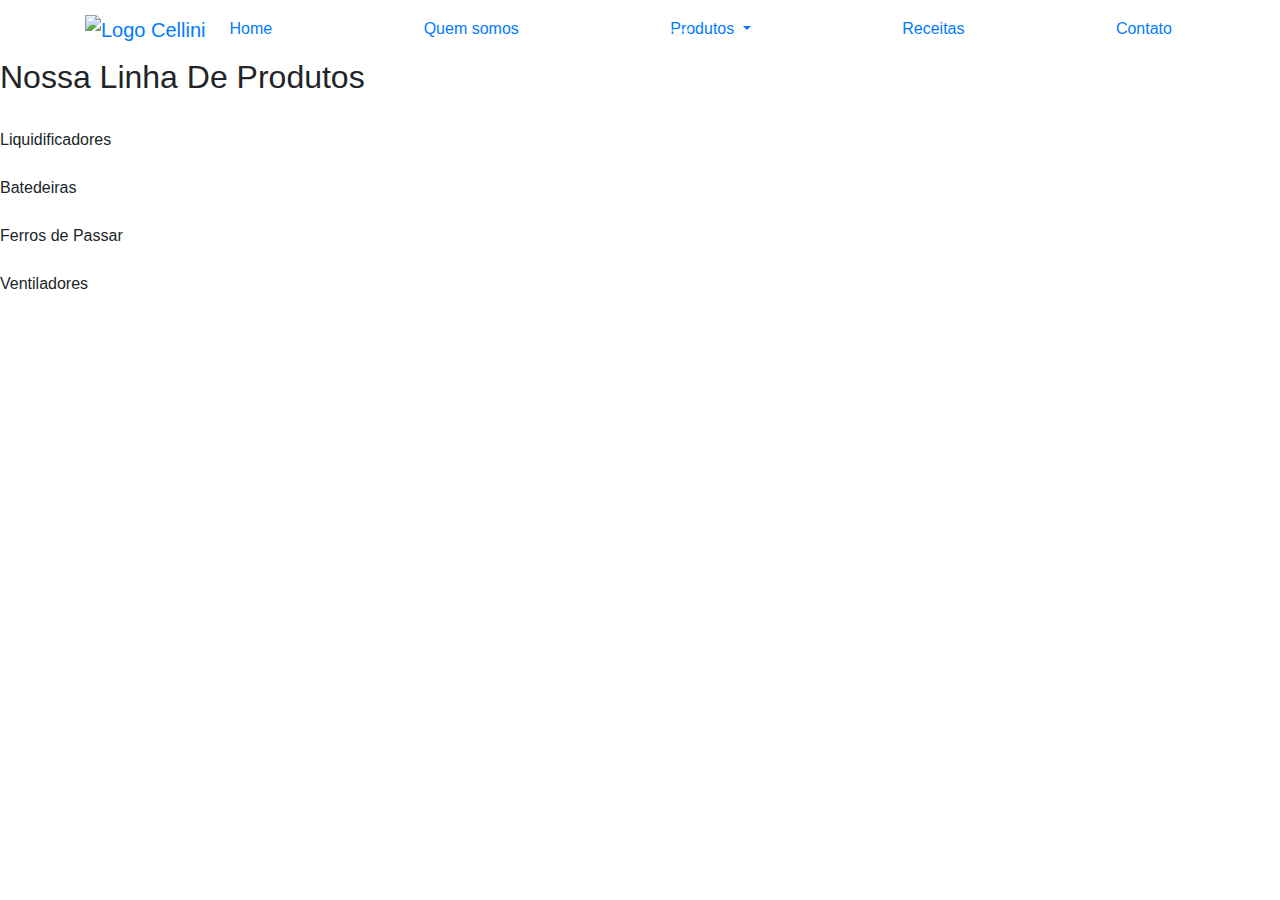
==== index.html @ ca244614 "adding the index of the website" ====
<!DOCTYPE html>
<html lang="en">
  <head>
    <meta charset="UTF-8" />
    <meta name="viewport" content="width=device-width, initial-scale=1.0" />
    <meta http-equiv="X-UA-Compatible" content="ie=edge" />
    <title>Cellini</title>
    <!-- <==== bootstrap links ====> -->
    <link
      rel="stylesheet"
      href="https://stackpath.bootstrapcdn.com/bootstrap/4.3.1/css/bootstrap.min.css"
      integrity="sha384-ggOyR0iXCbMQv3Xipma34MD+dH/1fQ784/j6cY/iJTQUOhcWr7x9JvoRxT2MZw1T"
      crossorigin="anonymous"
    />
    <script
      defer
      src="https://code.jquery.com/jquery-3.3.1.slim.min.js"
      integrity="sha384-q8i/X+965DzO0rT7abK41JStQIAqVgRVzpbzo5smXKp4YfRvH+8abtTE1Pi6jizo"
      crossorigin="anonymous"
    ></script>
    <script
      defer
      src="https://cdnjs.cloudflare.com/ajax/libs/popper.js/1.14.7/umd/popper.min.js"
      integrity="sha384-UO2eT0CpHqdSJQ6hJty5KVphtPhzWj9WO1clHTMGa3JDZwrnQq4sF86dIHNDz0W1"
      crossorigin="anonymous"
    ></script>
    <script
      defer
      src="https://stackpath.bootstrapcdn.com/bootstrap/4.3.1/js/bootstrap.min.js"
      integrity="sha384-JjSmVgyd0p3pXB1rRibZUAYoIIy6OrQ6VrjIEaFf/nJGzIxFDsf4x0xIM+B07jRM"
      crossorigin="anonymous"
    ></script>
    <!-- <==== custom css link ====> -->
    <link rel="stylesheet" href="./assets/css/styles.css" />
  </head>
  <body class="d-flex flex-column h-100">
    <header>
      <nav class="c-nav navbar navbar-expand-lg">
        <div class="container d-flex justify-content-between">
          <a class="navbar-brand" href="#">
            <img src="./assets/img/logo.png" alt="Logo Cellini" height="150" />
          </a>
          <button
            class="navbar-toggler border-0"
            type="button"
            data-toggle="collapse"
            data-target="#navbarNavDropdown"
            aria-controls="navbarNavDropdown"
            aria-expanded="false"
            aria-label="Toggle navigation"
          >
            <span>&#9776;</span>
          </button>
          <div class="collapse navbar-collapse" id="navbarNavDropdown">
            <ul class="navbar-nav col-12 d-flex justify-content-between">
              <li class="nav-item">
                <a class="nav-link c-nav__li c-nav__li--active" href="#"
                  >Home</a
                >
              </li>
              <li class="nav-item">
                <a class="nav-link c-nav__li" href="#"
                  ><nobr>Quem somos</nobr></a
                >
              </li>
              <li class="nav-item dropdown">
                <a
                  class="nav-link c-nav__li dropdown-toggle"
                  href="#"
                  id="navbarDropdownMenuLink"
                  role="button"
                  data-toggle="dropdown"
                  aria-haspopup="true"
                  aria-expanded="false"
                >
                  Produtos
                </a>
                <div
                  class="c-nav__dropdown dropdown-menu p-0"
                  aria-labelledby="navbarDropdownMenuLink"
                >
                  <a class="dropdown-item" href="#">Liquidificadores</a>
                  <a class="dropdown-item" href="#">Batedeiras</a>
                  <a class="dropdown-item" href="#">Ferros de passar</a>
                  <a class="dropdown-item" href="#">Ventiladores</a>
                </div>
              </li>
              <li class="nav-item">
                <a class="nav-link c-nav__li" href="#">Receitas</a>
              </li>
              <li class="nav-item">
                <a class="nav-link c-nav__li" href="#">Contato</a>
              </li>
            </ul>
          </div>
        </div>
      </nav>
    </header>

    <!-- Begin page content -->
    <main role="main" class="flex-shrink-0">
      <!-- Carousel section -->
      <div
        id="carouselExampleIndicators"
        class="carousel slide"
        data-ride="carousel"
      >
        <ol class="carousel-indicators">
          <li
            data-target="#carouselExampleIndicators"
            data-slide-to="0"
            class="active"
          ></li>
          <li data-target="#carouselExampleIndicators" data-slide-to="1"></li>
          <li data-target="#carouselExampleIndicators" data-slide-to="2"></li>
        </ol>
        <div class="carousel-inner">
          <div class="carousel-item active">
            <img
              src="http://www.pontofrio-imagens.com.br/HotSite/2017/mundo-dos-eletrodomesticos/img/banner-facebook.jpg"
              class="d-block w-100"
              alt=""
            />
          </div>
          <div class="carousel-item">
            <img
              src="http://www.pontofrio-imagens.com.br/HotSite/2017/mundo-dos-eletrodomesticos/img/banner-facebook.jpg"
              class="d-block w-100"
              alt=""
            />
          </div>
          <div class="carousel-item">
            <img
              src="http://www.pontofrio-imagens.com.br/HotSite/2017/mundo-dos-eletrodomesticos/img/banner-facebook.jpg"
              class="d-block w-100"
              alt=""
            />
          </div>
        </div>
        <a
          class="carousel-control-prev"
          href="#carouselExampleIndicators"
          role="button"
          data-slide="prev"
        >
          <span class="carousel-control-prev-icon" aria-hidden="true"></span>
          <span class="sr-only">Previous</span>
        </a>
        <a
          class="carousel-control-next"
          href="#carouselExampleIndicators"
          role="button"
          data-slide="next"
        >
          <span class="carousel-control-next-icon" aria-hidden="true"></span>
          <span class="sr-only">Next</span>
        </a>
      </div>
      <!-- Main products section -->
      <div class="c-main-products--container">
        <h2>Nossa Linha De Produtos</h2>
        <div class="c-main-products-container__products">
          <div class="c-main-products-container__products-item">
            <img
              src="https://png.pngtree.com/element_origin_min_pic/16/11/14/ccdf5e197789512134814c6ae2e4e44b.jpg"
              alt=""
            />
            <footer>Liquidificadores</footer>
          </div>
          <div class="c-main-products-container__products-item">
            <img
              src="https://png.pngtree.com/element_origin_min_pic/16/11/14/ccdf5e197789512134814c6ae2e4e44b.jpg"
              alt=""
            />
            <footer>Batedeiras</footer>
          </div>
          <div class="c-main-products-container__products-item">
            <img
              src="https://png.pngtree.com/element_origin_min_pic/16/11/14/ccdf5e197789512134814c6ae2e4e44b.jpg"
              alt=""
            />
            <footer>Ferros de Passar</footer>
          </div>
          <div class="c-main-products-container__products-item">
            <img
              src="https://png.pngtree.com/element_origin_min_pic/16/11/14/ccdf5e197789512134814c6ae2e4e44b.jpg"
              alt=""
            />
            <footer>Ventiladores</footer>
          </div>
        </div>
      </div>
    </main>

    <!-- <footer class="footer mt-auto py-3">
      <div class="container">
        <span class="text-muted">Place sticky footer content here.</span>
      </div>
    </footer> -->
  </body>
</html>
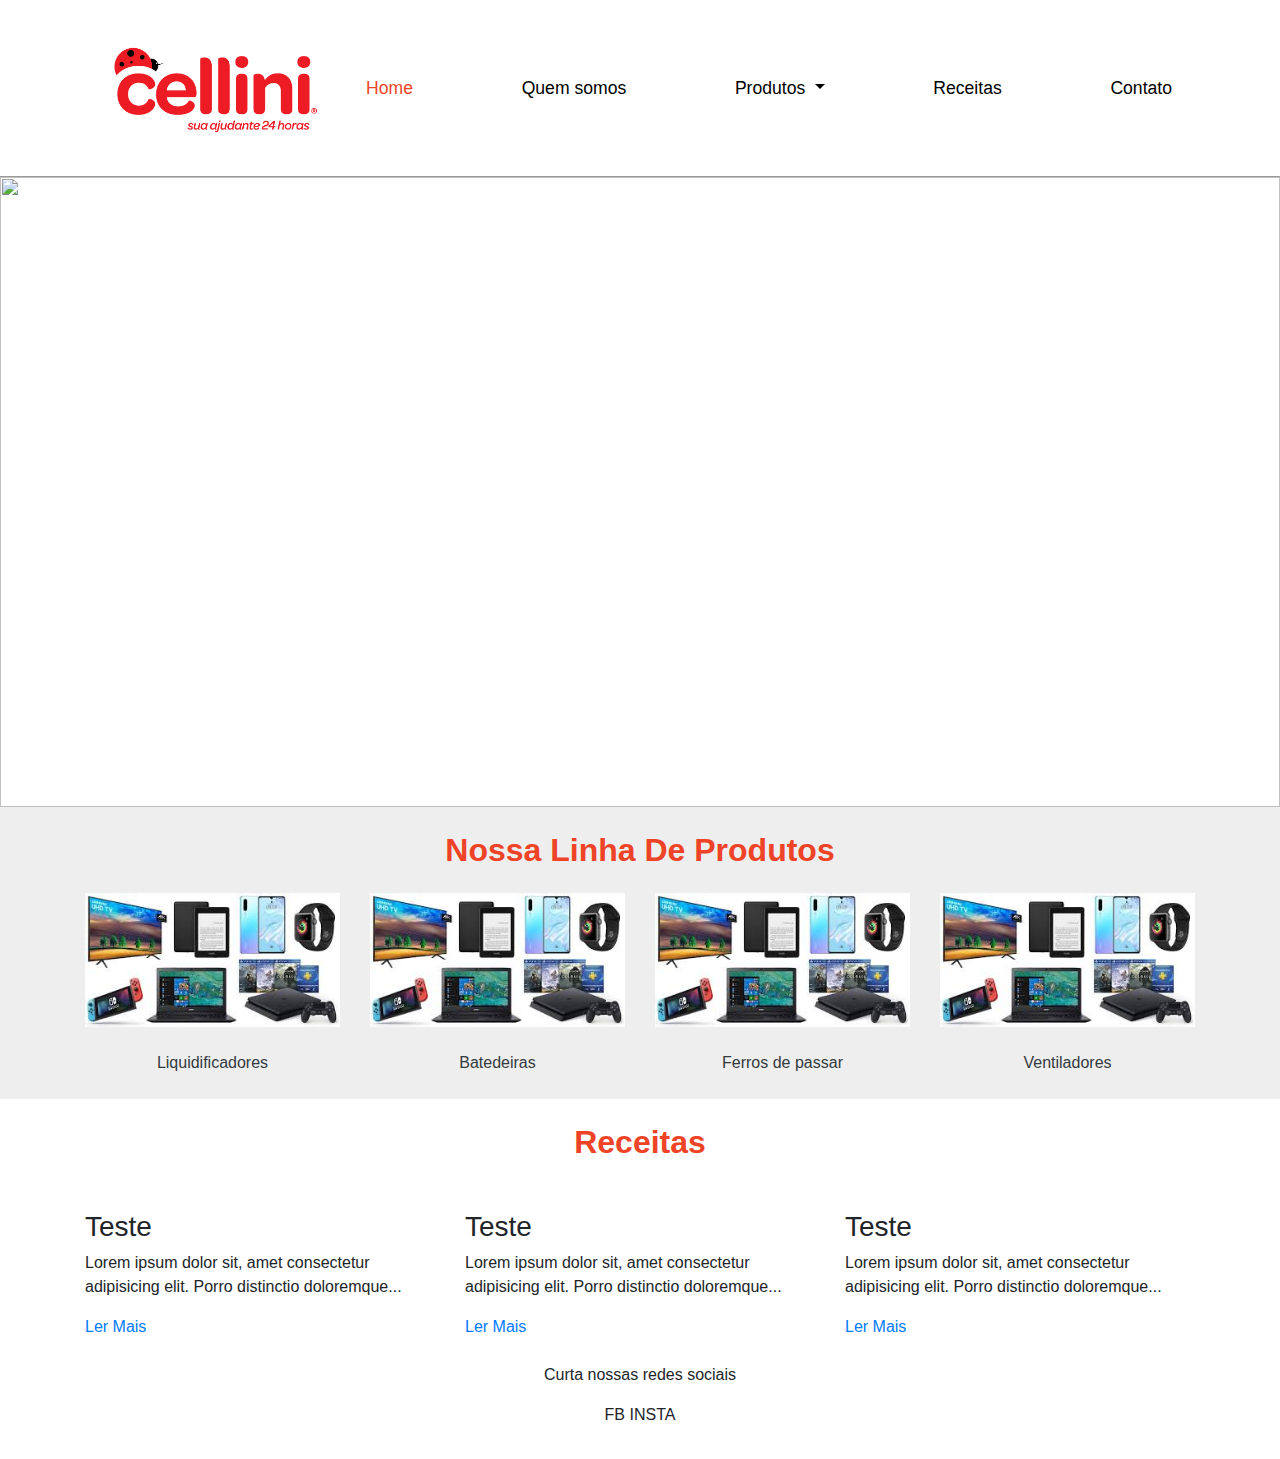
==== commit 2e51964f: "home mockup finished" ====
--- a/index.html
+++ b/index.html
@@ -157,45 +157,103 @@
         </a>
       </div>
       <!-- Main products section -->
-      <div class="c-main-products--container">
-        <h2>Nossa Linha De Produtos</h2>
-        <div class="c-main-products-container__products">
-          <div class="c-main-products-container__products-item">
-            <img
-              src="https://png.pngtree.com/element_origin_min_pic/16/11/14/ccdf5e197789512134814c6ae2e4e44b.jpg"
-              alt=""
-            />
-            <footer>Liquidificadores</footer>
-          </div>
-          <div class="c-main-products-container__products-item">
-            <img
-              src="https://png.pngtree.com/element_origin_min_pic/16/11/14/ccdf5e197789512134814c6ae2e4e44b.jpg"
-              alt=""
-            />
-            <footer>Batedeiras</footer>
-          </div>
-          <div class="c-main-products-container__products-item">
-            <img
-              src="https://png.pngtree.com/element_origin_min_pic/16/11/14/ccdf5e197789512134814c6ae2e4e44b.jpg"
-              alt=""
-            />
-            <footer>Ferros de Passar</footer>
-          </div>
-          <div class="c-main-products-container__products-item">
-            <img
-              src="https://png.pngtree.com/element_origin_min_pic/16/11/14/ccdf5e197789512134814c6ae2e4e44b.jpg"
-              alt=""
-            />
-            <footer>Ventiladores</footer>
-          </div>
-        </div>
+      <div class="c-main-products p-4">
+        <h2 class="text-center mb-4">Nossa Linha De Produtos</h2>
+        <div class="container">
+          <div class="row">
+            <a href="#" class="col-md-3 col-sm-12">
+              <img
+                src="[data-uri]"
+                alt=""
+                class="w-100"
+              />
+              <footer class="text-center mt-4 text-dark">Liquidificadores</footer>
+            </a>
+            <a href="#" class="col-md-3 col-sm-12">
+              <img
+                src="[data-uri]"
+                alt=""
+                class="w-100"
+              />
+              <footer class="text-center mt-4 text-dark">Batedeiras</footer>
+            </a>
+            <a href="#" class="col-md-3 col-sm-12">
+              <img
+                src="[data-uri]"
+                alt=""
+                class="w-100"
+              />
+              <footer class="text-center mt-4 text-dark">Ferros de passar</footer>
+            </a>
+            <a href="#" class="col-md-3 col-sm-12">
+              <img
+                src="[data-uri]"
+                alt=""
+                class="w-100"
+              />
+              <footer class="text-center mt-4 text-dark">Ventiladores</footer>
+            </a>
+          </div>
+        </div>
+      
+      
+      
+      
+      </div>
+      <div class="c-recipe p-4">
+        <h2 class="text-center mb-4">Receitas</h2>
+        <div class="container">
+          <div class="row">
+            <div class="col-md-4 col-sm-12">
+              <img 
+                src="https://www.selecoes.com.br/wp-content/uploads/2018/06/o-que-comer-no-cafe%CC%81-da-manha%CC%83.jpg" 
+                alt=""
+                class="w-100"
+              >
+              <div>
+                <h3>Teste</h3>
+                <p>Lorem ipsum dolor sit, amet consectetur adipisicing elit. Porro distinctio doloremque...</p>
+                <a href="#">Ler Mais</a>
+              </div>
+            </div>
+            <div class="col-md-4 col-sm-12">
+              <img 
+                src="https://www.selecoes.com.br/wp-content/uploads/2018/06/o-que-comer-no-cafe%CC%81-da-manha%CC%83.jpg" 
+                alt=""
+                class="w-100"
+              >
+              <div>
+                <h3>Teste</h3>
+                <p>Lorem ipsum dolor sit, amet consectetur adipisicing elit. Porro distinctio doloremque...</p>
+                <a href="#">Ler Mais</a>
+              </div>
+            </div>
+            <div class="col-md-4 col-sm-12">
+              <img 
+                src="https://www.selecoes.com.br/wp-content/uploads/2018/06/o-que-comer-no-cafe%CC%81-da-manha%CC%83.jpg" 
+                alt=""
+                class="w-100"
+              >
+              <div>
+                <h3>Teste</h3>
+                <p>Lorem ipsum dolor sit, amet consectetur adipisicing elit. Porro distinctio doloremque...</p>
+                <a href="#">Ler Mais</a>
+              </div>
+            </div>
+          </div>
+        </div>
+      </div>
+      <div class="container text-center">
+        <p>Curta nossas redes sociais</p>
+        <span>FB</span>
+        <span>INSTA</span>
       </div>
     </main>
 
-    <!-- <footer class="footer mt-auto py-3">
+    <footer class="footer mt-auto py-3">
       <div class="container">
-        <span class="text-muted">Place sticky footer content here.</span>
-      </div>
-    </footer> -->
+        
+      </div>
+    </footer>
   </body>
 </html>
--- a/assets/css/styles.css
+++ b/assets/css/styles.css
@@ -0,0 +1,66 @@
+* {
+  box-sizing: border-box;
+  padding: 0;
+  margin: 0;
+}
+
+html,
+body {
+  height: 100%;
+}
+
+/* <======== header area =======> */
+.c-nav {
+  background-color: #fff;
+  border-bottom: solid 1px #999;
+}
+
+.c-nav__li {
+  color: #000;
+  font-size: 1.1em;
+}
+
+.c-nav__li--active {
+  color: #ee4326;
+}
+
+.c-nav__li--active:hover,
+.c-nav__li:hover {
+  color: #ee4326;
+}
+
+.c-nav__dropdown {
+  background-color: #e5e5e5;
+}
+
+/* bs override */
+.dropdown-item:active {
+  color: #000;
+  background-color: #f8f8f8;
+}
+
+.dropdown-item:hover {
+  border-top: solid 3px #ee4326;
+}
+
+.navbar-toggler {
+  font-size: 2em;
+}
+
+/* <======== carousel area =======> */
+
+/* bs override */
+.carousel-item img {
+  height: 70vh;
+}
+
+/* <======== products area =======> */
+.c-main-products {
+  background-color: #eeeeee;
+}
+
+.c-main-products h2,
+.c-recipe h2 {
+  color: #ee4326;
+  font-weight: bold;
+}
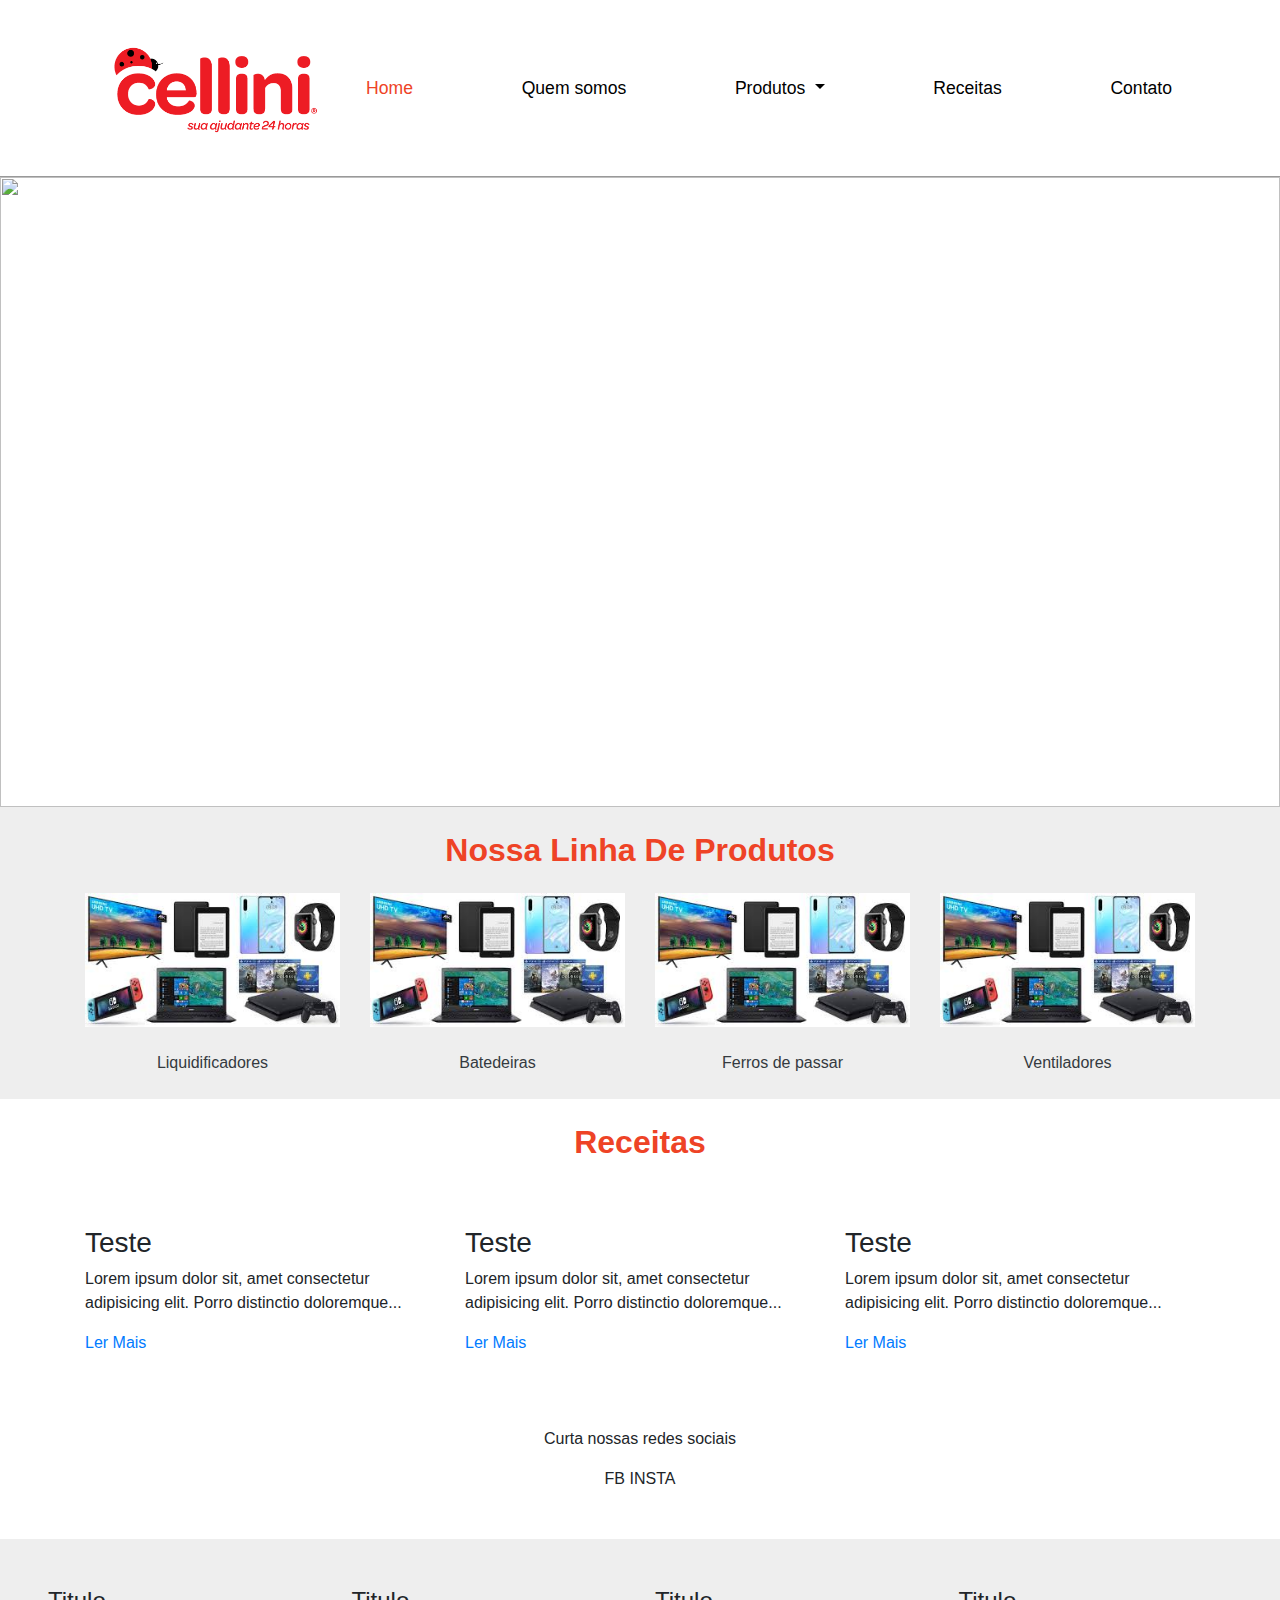
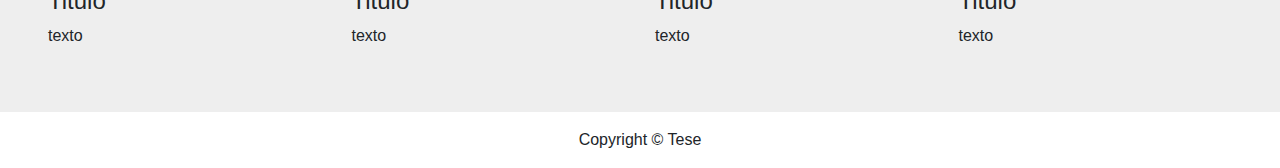
==== commit 0e3007a9: "chore: adding the more pages" ====
--- a/index.html
+++ b/index.html
@@ -157,7 +157,7 @@
         </a>
       </div>
       <!-- Main products section -->
-      <div class="c-main-products p-4">
+      <div class="c-main-bg p-4">
         <h2 class="text-center mb-4">Nossa Linha De Produtos</h2>
         <div class="container">
           <div class="row">
@@ -167,7 +167,9 @@
                 alt=""
                 class="w-100"
               />
-              <footer class="text-center mt-4 text-dark">Liquidificadores</footer>
+              <footer class="text-center mt-4 text-dark">
+                Liquidificadores
+              </footer>
             </a>
             <a href="#" class="col-md-3 col-sm-12">
               <img
@@ -183,7 +185,9 @@
                 alt=""
                 class="w-100"
               />
-              <footer class="text-center mt-4 text-dark">Ferros de passar</footer>
+              <footer class="text-center mt-4 text-dark">
+                Ferros de passar
+              </footer>
             </a>
             <a href="#" class="col-md-3 col-sm-12">
               <img
@@ -195,64 +199,91 @@
             </a>
           </div>
         </div>
-      
-      
-      
-      
       </div>
       <div class="c-recipe p-4">
         <h2 class="text-center mb-4">Receitas</h2>
         <div class="container">
           <div class="row">
             <div class="col-md-4 col-sm-12">
-              <img 
-                src="https://www.selecoes.com.br/wp-content/uploads/2018/06/o-que-comer-no-cafe%CC%81-da-manha%CC%83.jpg" 
-                alt=""
-                class="w-100"
-              >
+              <img
+                src="https://www.selecoes.com.br/wp-content/uploads/2018/06/o-que-comer-no-cafe%CC%81-da-manha%CC%83.jpg"
+                alt=""
+                class="w-100"
+              />
               <div>
-                <h3>Teste</h3>
-                <p>Lorem ipsum dolor sit, amet consectetur adipisicing elit. Porro distinctio doloremque...</p>
+                <h3 class="mt-3">Teste</h3>
+                <p>
+                  Lorem ipsum dolor sit, amet consectetur adipisicing elit.
+                  Porro distinctio doloremque...
+                </p>
                 <a href="#">Ler Mais</a>
               </div>
             </div>
             <div class="col-md-4 col-sm-12">
-              <img 
-                src="https://www.selecoes.com.br/wp-content/uploads/2018/06/o-que-comer-no-cafe%CC%81-da-manha%CC%83.jpg" 
-                alt=""
-                class="w-100"
-              >
+              <img
+                src="https://www.selecoes.com.br/wp-content/uploads/2018/06/o-que-comer-no-cafe%CC%81-da-manha%CC%83.jpg"
+                alt=""
+                class="w-100"
+              />
               <div>
-                <h3>Teste</h3>
-                <p>Lorem ipsum dolor sit, amet consectetur adipisicing elit. Porro distinctio doloremque...</p>
+                <h3 class="mt-3">Teste</h3>
+                <p>
+                  Lorem ipsum dolor sit, amet consectetur adipisicing elit.
+                  Porro distinctio doloremque...
+                </p>
                 <a href="#">Ler Mais</a>
               </div>
             </div>
             <div class="col-md-4 col-sm-12">
-              <img 
-                src="https://www.selecoes.com.br/wp-content/uploads/2018/06/o-que-comer-no-cafe%CC%81-da-manha%CC%83.jpg" 
-                alt=""
-                class="w-100"
-              >
+              <img
+                src="https://www.selecoes.com.br/wp-content/uploads/2018/06/o-que-comer-no-cafe%CC%81-da-manha%CC%83.jpg"
+                alt=""
+                class="w-100"
+              />
               <div>
-                <h3>Teste</h3>
-                <p>Lorem ipsum dolor sit, amet consectetur adipisicing elit. Porro distinctio doloremque...</p>
+                <h3 class="mt-3">Teste</h3>
+                <p>
+                  Lorem ipsum dolor sit, amet consectetur adipisicing elit.
+                  Porro distinctio doloremque...
+                </p>
                 <a href="#">Ler Mais</a>
               </div>
             </div>
           </div>
         </div>
       </div>
-      <div class="container text-center">
-        <p>Curta nossas redes sociais</p>
-        <span>FB</span>
-        <span>INSTA</span>
-      </div>
     </main>
+    <div class="container-fluid p-5 text-center">
+      <p>Curta nossas redes sociais</p>
+      <span>FB</span>
+      <span>INSTA</span>
+    </div>
 
-    <footer class="footer mt-auto py-3">
-      <div class="container">
-        
+    <footer class="footer mt-auto">
+      <div class="container-fluid c-main-bg p-5">
+        <div class="row">
+          <div class="col-3">
+            <h4>Titulo</h4>
+            <p>texto</p>
+          </div>
+          <div class="col-3">
+            <h4>Titulo</h4>
+            <p>texto</p>
+          </div>
+          <div class="col-3">
+            <h4>Titulo</h4>
+            <p>texto</p>
+          </div>
+          <div class="col-3">
+            <h4>Titulo</h4>
+            <p>texto</p>
+          </div>
+        </div>
+      </div>
+      <div
+        class="container-fluid d-flex justify-content-center align-items-center p-3"
+      >
+        <p class="m-0">Copyright &copy; Tese</p>
       </div>
     </footer>
   </body>
--- a/assets/css/styles.css
+++ b/assets/css/styles.css
@@ -55,11 +55,11 @@
 }
 
 /* <======== products area =======> */
-.c-main-products {
+.c-main-bg {
   background-color: #eeeeee;
 }
 
-.c-main-products h2,
+.c-main-bg h2,
 .c-recipe h2 {
   color: #ee4326;
   font-weight: bold;
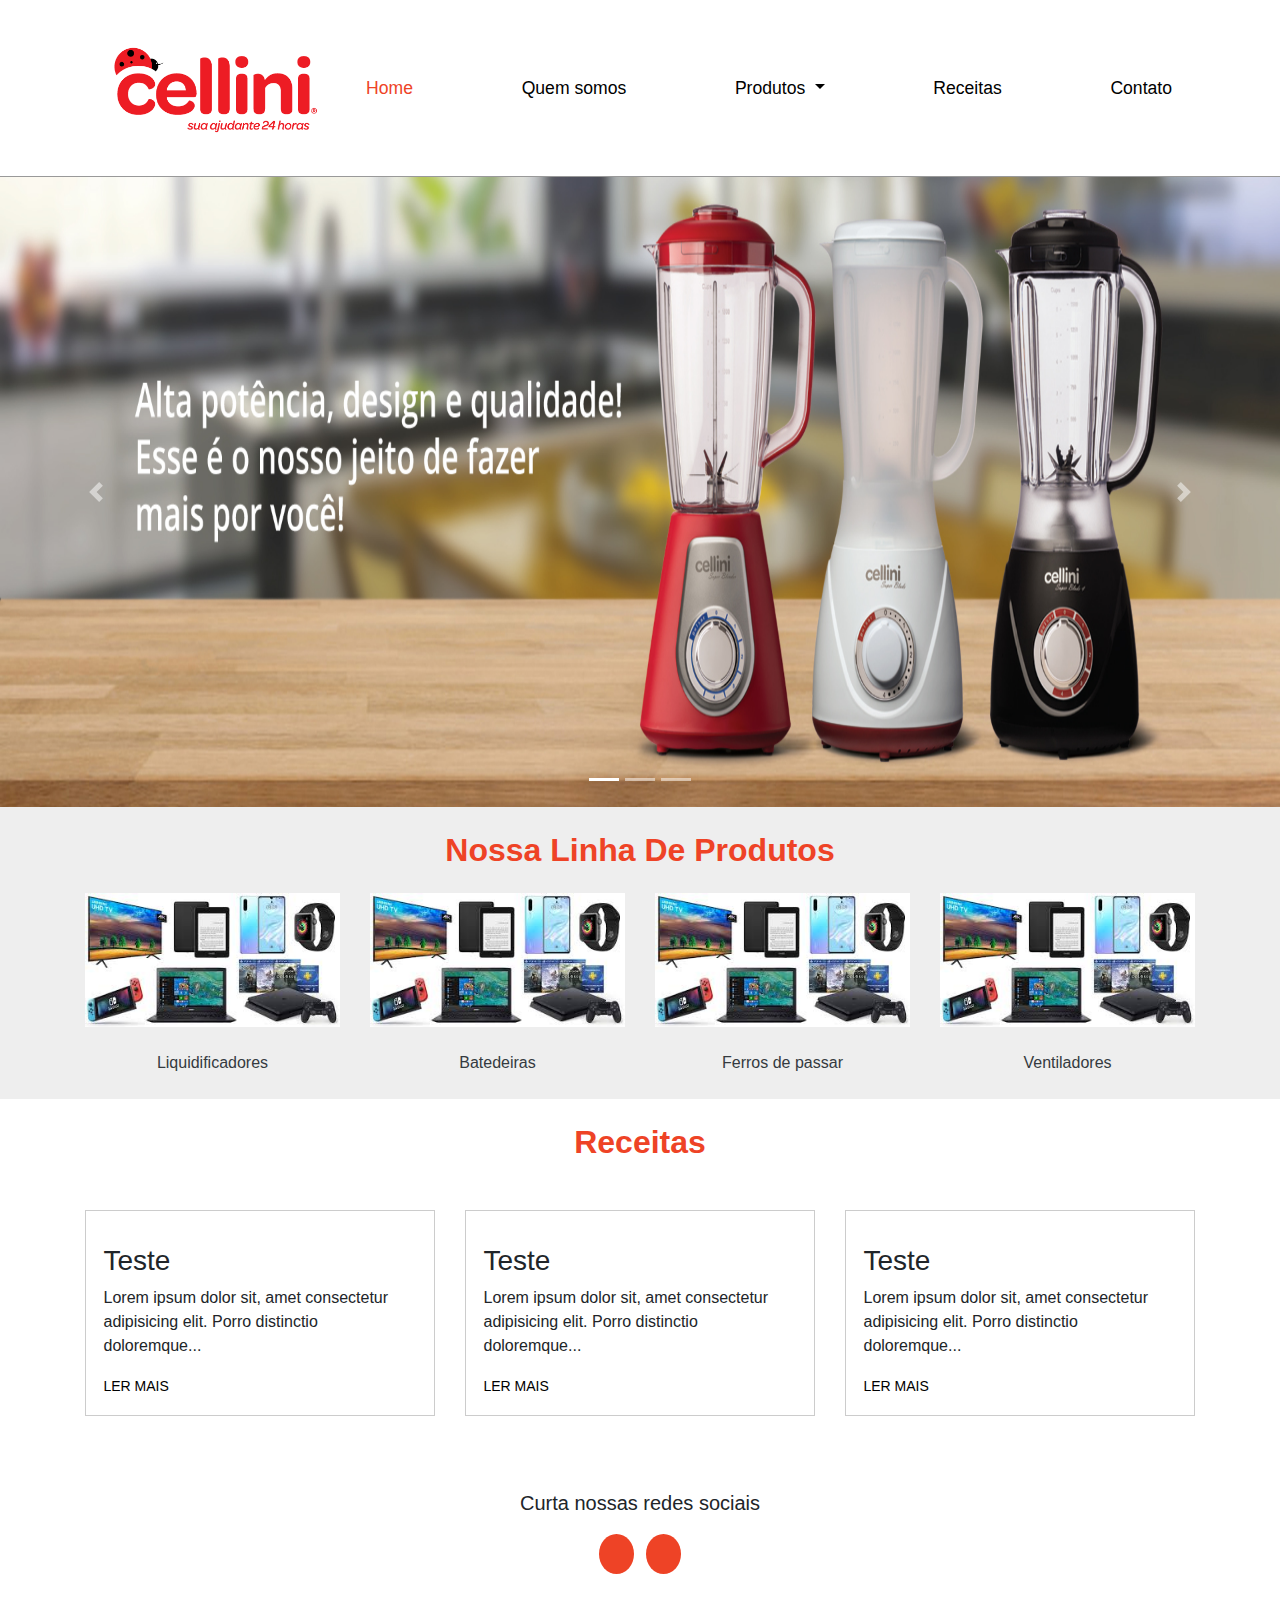
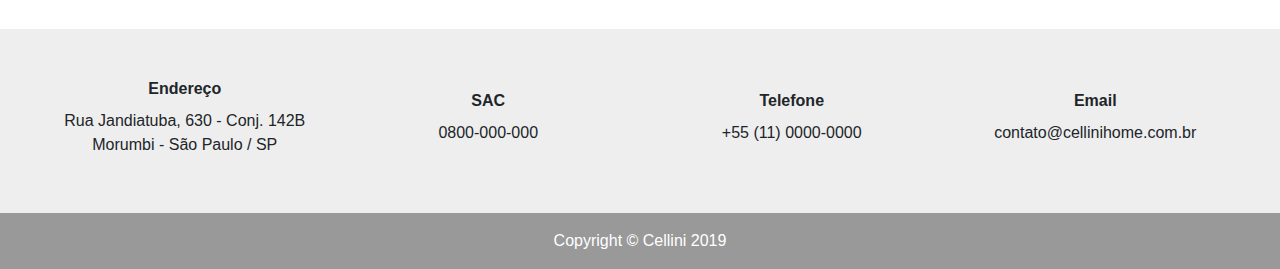
==== commit 5b035b8f: "chore: optmizing some styles and components" ====
--- a/index.html
+++ b/index.html
@@ -1,10 +1,16 @@
 <!DOCTYPE html>
-<html lang="en">
+<html lang="pt-br">
   <head>
     <meta charset="UTF-8" />
     <meta name="viewport" content="width=device-width, initial-scale=1.0" />
     <meta http-equiv="X-UA-Compatible" content="ie=edge" />
     <title>Cellini</title>
+    <!-- <==== fa icons ====> -->
+    <script
+      defer
+      src="https://kit.fontawesome.com/20e8b326ff.js"
+      crossorigin="anonymous"
+    ></script>
     <!-- <==== bootstrap links ====> -->
     <link
       rel="stylesheet"
@@ -54,12 +60,14 @@
           <div class="collapse navbar-collapse" id="navbarNavDropdown">
             <ul class="navbar-nav col-12 d-flex justify-content-between">
               <li class="nav-item">
-                <a class="nav-link c-nav__li c-nav__li--active" href="#"
+                <a
+                  class="nav-link c-nav__li c-nav__li--active"
+                  href="index.html"
                   >Home</a
                 >
               </li>
               <li class="nav-item">
-                <a class="nav-link c-nav__li" href="#"
+                <a class="nav-link c-nav__li" href="about.html"
                   ><nobr>Quem somos</nobr></a
                 >
               </li>
@@ -89,7 +97,7 @@
                 <a class="nav-link c-nav__li" href="#">Receitas</a>
               </li>
               <li class="nav-item">
-                <a class="nav-link c-nav__li" href="#">Contato</a>
+                <a class="nav-link c-nav__li" href="contact.html">Contato</a>
               </li>
             </ul>
           </div>
@@ -116,25 +124,13 @@
         </ol>
         <div class="carousel-inner">
           <div class="carousel-item active">
-            <img
-              src="http://www.pontofrio-imagens.com.br/HotSite/2017/mundo-dos-eletrodomesticos/img/banner-facebook.jpg"
-              class="d-block w-100"
-              alt=""
-            />
+            <img src="./assets/img/banner1.jpg" class="d-block w-100" alt="" />
           </div>
           <div class="carousel-item">
-            <img
-              src="http://www.pontofrio-imagens.com.br/HotSite/2017/mundo-dos-eletrodomesticos/img/banner-facebook.jpg"
-              class="d-block w-100"
-              alt=""
-            />
+            <img src="./assets/img/banner1.jpg" class="d-block w-100" alt="" />
           </div>
           <div class="carousel-item">
-            <img
-              src="http://www.pontofrio-imagens.com.br/HotSite/2017/mundo-dos-eletrodomesticos/img/banner-facebook.jpg"
-              class="d-block w-100"
-              alt=""
-            />
+            <img src="./assets/img/banner1.jpg" class="d-block w-100" alt="" />
           </div>
         </div>
         <a
@@ -200,7 +196,7 @@
           </div>
         </div>
       </div>
-      <div class="c-recipe p-4">
+      <div class="c-recipe-container p-4">
         <h2 class="text-center mb-4">Receitas</h2>
         <div class="container">
           <div class="row">
@@ -210,7 +206,7 @@
                 alt=""
                 class="w-100"
               />
-              <div>
+              <div class="c-recipe">
                 <h3 class="mt-3">Teste</h3>
                 <p>
                   Lorem ipsum dolor sit, amet consectetur adipisicing elit.
@@ -225,7 +221,7 @@
                 alt=""
                 class="w-100"
               />
-              <div>
+              <div class="c-recipe">
                 <h3 class="mt-3">Teste</h3>
                 <p>
                   Lorem ipsum dolor sit, amet consectetur adipisicing elit.
@@ -240,7 +236,7 @@
                 alt=""
                 class="w-100"
               />
-              <div>
+              <div class="c-recipe">
                 <h3 class="mt-3">Teste</h3>
                 <p>
                   Lorem ipsum dolor sit, amet consectetur adipisicing elit.
@@ -253,37 +249,64 @@
         </div>
       </div>
     </main>
-    <div class="container-fluid p-5 text-center">
+    <div class="c-social-icons container-fluid p-5 text-center">
       <p>Curta nossas redes sociais</p>
-      <span>FB</span>
-      <span>INSTA</span>
+      <span class="d-inline-block mr-2">
+        <i class="fab fa-facebook-f"></i>
+      </span>
+      <span class="d-inline-block">
+        <i class="fab fa-instagram"></i>
+      </span>
     </div>
 
-    <footer class="footer mt-auto">
+    <footer class="c-secondary-bg footer mt-auto">
       <div class="container-fluid c-main-bg p-5">
         <div class="row">
-          <div class="col-3">
-            <h4>Titulo</h4>
-            <p>texto</p>
-          </div>
-          <div class="col-3">
-            <h4>Titulo</h4>
-            <p>texto</p>
-          </div>
-          <div class="col-3">
-            <h4>Titulo</h4>
-            <p>texto</p>
-          </div>
-          <div class="col-3">
-            <h4>Titulo</h4>
-            <p>texto</p>
+          <div
+            class="col-6 col-md-3 d-flex flex-column justify-content-center align-items-center"
+          >
+            <div class="font-weight-bold">
+              <i class="fas fa-map-marker-alt"></i>
+              <span>Endereço</span>
+            </div>
+            <p class="my-2 text-center">
+              Rua Jandiatuba, 630 - Conj. 142B <br />
+              Morumbi - São Paulo / SP
+            </p>
+          </div>
+          <div
+            class="col-6 col-md-3 d-flex flex-column justify-content-center align-items-center"
+          >
+            <div class="font-weight-bold">
+              <i class="fas fa-phone-alt"></i>
+              <span>SAC</span>
+            </div>
+            <p class="my-2 text-center">0800-000-000</p>
+          </div>
+          <div
+            class="col-6 col-md-3 d-flex flex-column justify-content-center align-items-center"
+          >
+            <div class="font-weight-bold">
+              <i class="fas fa-phone-alt"></i>
+              <span>Telefone</span>
+            </div>
+            <p class="my-2 text-center">+55 (11) 0000-0000</p>
+          </div>
+          <div
+            class="col-6 col-md-3 d-flex flex-column justify-content-center align-items-center"
+          >
+            <div class="font-weight-bold">
+              <i class="fas fa-envelope"></i>
+              <span>Email</span>
+            </div>
+            <p class="my-2 text-center">contato@cellinihome.com.br</p>
           </div>
         </div>
       </div>
       <div
         class="container-fluid d-flex justify-content-center align-items-center p-3"
       >
-        <p class="m-0">Copyright &copy; Tese</p>
+        <p class="m-0 text-white">Copyright &copy; Cellini 2019</p>
       </div>
     </footer>
   </body>
--- a/assets/css/styles.css
+++ b/assets/css/styles.css
@@ -59,8 +59,53 @@
   background-color: #eeeeee;
 }
 
+.c-secondary-bg {
+  background-color: #999999;
+}
+
 .c-main-bg h2,
-.c-recipe h2 {
+.c-recipe-container h2,
+.c-contact h1,
+.c-contact h2 {
   color: #ee4326;
   font-weight: bold;
 }
+
+/* <======== recipe area =======> */
+.c-recipe {
+  border: 1px #ccc solid;
+  padding: 5%;
+}
+
+.c-recipe a {
+  color: #000;
+  font-size: 14px;
+  text-transform: uppercase;
+}
+
+/* <======== contact area =======> */
+.c-map {
+  height: 90vh;
+}
+
+/* <======== social area =======> */
+.c-social-icons p {
+  font-size: 20px;
+}
+
+.c-social-icons span {
+  background-color: #ee4326;
+  color: #fff;
+  width: 35px;
+  height: 40px;
+  line-height: 40px;
+  border-radius: 50%;
+  font-size: 20px;
+}
+
+/* <======== about area =======> */
+.c-about-items {
+  list-style: none;
+}
+
+/* <======== footer area =======> */
